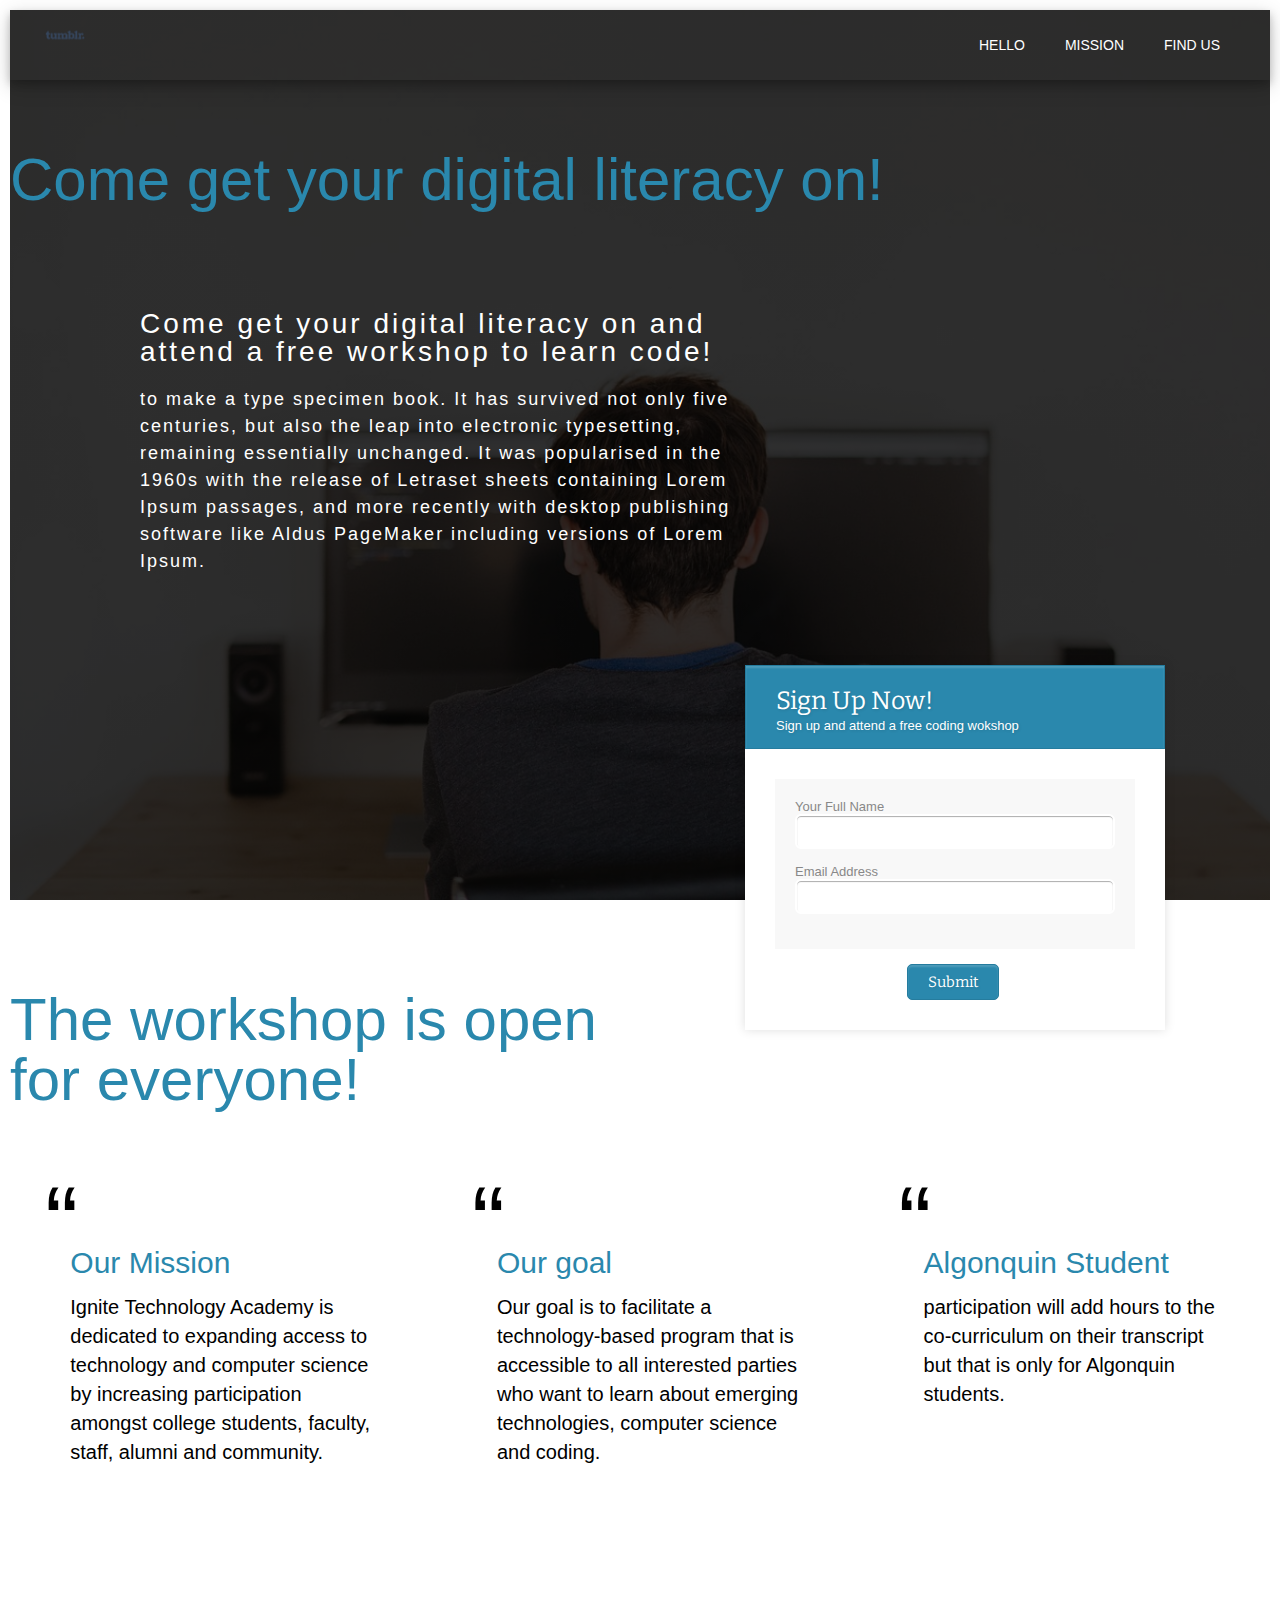
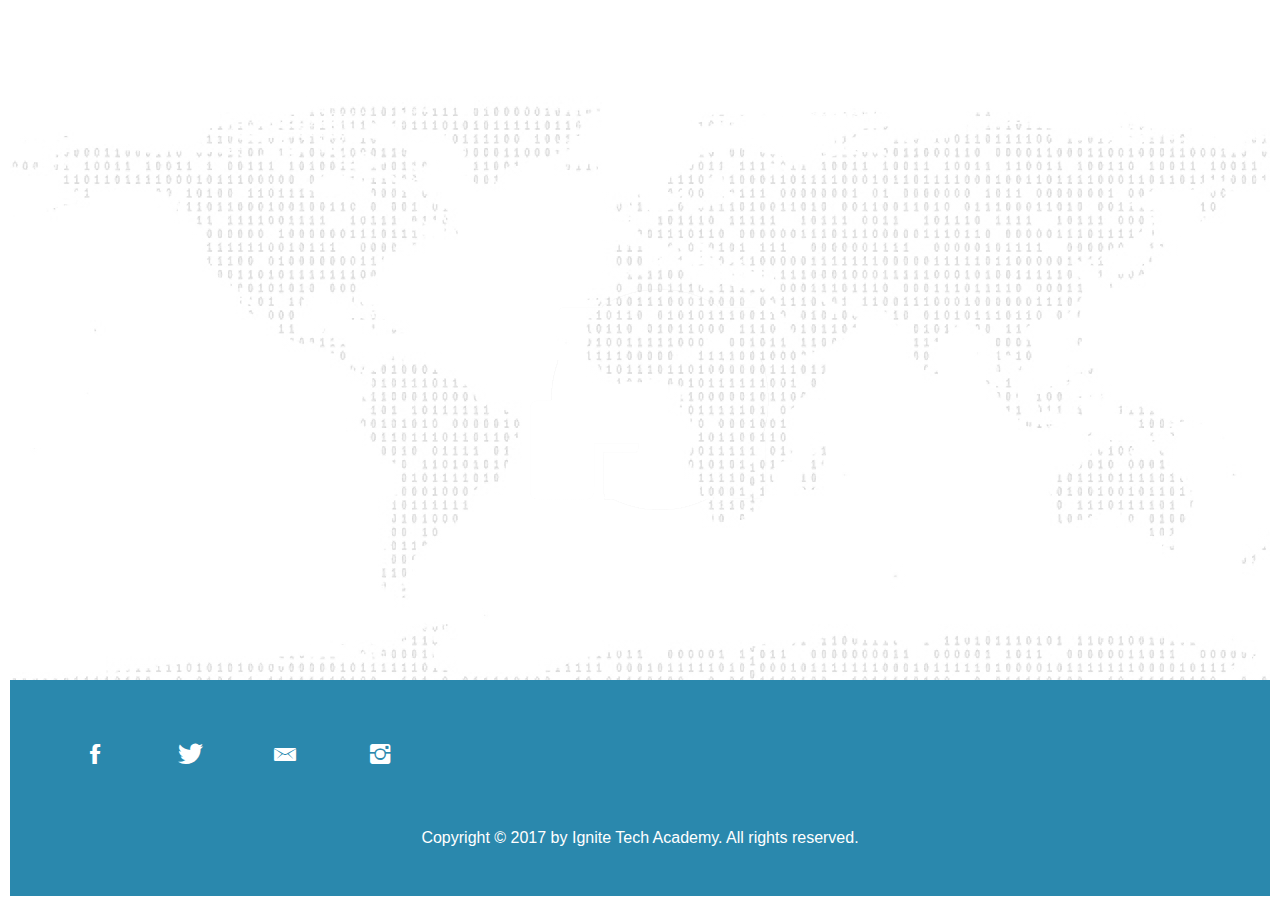
==== index.html @ 2195140e "first commit" ====
<!DOCTYPE html>
<html lang="en">

<head>
    <link href='http://fonts.googleapis.com/css?family=Bitter' rel='stylesheet' type='text/css'>
    <link rel="stylesheet" href="https://maxcdn.bootstrapcdn.com/bootstrap/4.0.0-beta/css/bootstrap.min.css" integrity="sha384-/Y6pD6FV/Vv2HJnA6t+vslU6fwYXjCFtcEpHbNJ0lyAFsXTsjBbfaDjzALeQsN6M" crossorigin="anonymous">

    <link rel="stylesheet" type="text/css" href="./css/reset.css">
    <link rel="stylesheet" type="text/css" href="./css/grid.css">
    <link rel="stylesheet" type="text/css" href="./css/style.css">
    <link rel="stylesheet" type="text/css" href="./css/ionicons.min.css">
    
    <script type="text/javascript" src="script.js"></script>
    <script src="jquery.min.js"></script>
   
    <meta charset="UTF-8">
    <title>Ignite</title>


    <script>
        $(document).ready(function() {


            $('.nav-hello').click(function() {
                var headerTop = $('.header').offset().top;

                $('html,body').animate({
                    scrollTop: headerTop
                }, 1000);
            });

            $('.nav-mission').click(function() {
                var missionTop = $('.section-mission').offset().top;

                $('html,body').animate({
                    scrollTop: missionTop
                }, 1000);
            });

            $('.nav-findus').click(function() {
                var findUsTop = $('.section-findus').offset().top;

                $('html,body').animate({
                    scrollTop: findUsTop
                }, 1000);
            });

        });
        
    
    </script>


</head>

<body>
    <header>
        <nav>
            <img class="logo" src="img/logo.jpg">
            <div class="navi-bar">
                <ul>
                    <li class="nav-hello">HELLO</li>
                    <li class="nav-mission">MISSION</li>
                    <li class="nav-findus">FIND US</li>
                </ul>
            </div>
        </nav>
        <div class="row intro">
            <h1>Come get your digital literacy on!</h1>

        </div>

        <div class="row">

            <div class="left">

                <h2>Come get your digital literacy on and attend a free workshop to learn code!</h2>

                <p> to make a type specimen book. It has survived not only five centuries, but also the leap into electronic typesetting, remaining essentially unchanged. It was popularised in the 1960s with the release of Letraset sheets containing Lorem Ipsum passages, and more recently with desktop publishing software like Aldus PageMaker including versions of Lorem Ipsum.</p>

            </div>
            <div class="right">

                <div class="form-style-10">
                    <h1>Sign Up Now!<span>Sign up and attend a free coding wokshop</span></h1>
                    <form>
                        <!--                        <div class="section">Full Name &amp; Email</div>-->
                        <div class="inner-wrap">
                            <label>Your Full Name <input type="text" name="field1" required /></label>
                            <label>Email Address <input type="email" name="field3" requr
                             /></label>
                        </div>

                        <div class="button-section">
                            <input type="submit" name="Sign Up" />

                        </div>
                    </form>
                </div>

            </div>

        </div>

    </header>
    <section class="section-mission js-section-mission">
        <div class="row">
            <h1>The workshop is open for everyone!</h1>
        </div>
        <div class="row">
            <div class="col span-1-of-3">
                <blockquote><span>Our Mission</span><br> Ignite Technology Academy is dedicated to expanding access to technology and computer science by increasing participation amongst college students, faculty, staff, alumni and community.

                </blockquote>

            </div>
            <div class="col span-1-of-3">
                <blockquote><span>Our goal</span><br> Our goal is to facilitate a technology-based program that is accessible to all interested parties who want to learn about emerging technologies, computer science and coding.

                </blockquote>

            </div>
            <div class="col span-1-of-3">
                <blockquote><span>Algonquin Student</span><br> participation will add hours to the co-curriculum on their transcript but that is only for Algonquin students.
                </blockquote>

            </div>
        </div>


    </section>
    <section class="section-findus js-section-findus">
        <iframe class="map" src="https://www.google.com/maps/embed?pb=!1m18!1m12!1m3!1d2804.02490873019!2d-75.75842888509526!3d45.34830944919092!2m3!1f0!2f0!3f0!3m2!1i1024!2i768!4f13.1!3m3!1m2!1s0x4cce071ee7d7f997%3A0x5547a440a81b0550!2sAlgonquin+College!5e0!3m2!1sen!2sca!4v1504034594044" frameborder="0" style="border:0" allowfullscreen></iframe>
    </section>

   <footer>
            <div class="row">

                        <ul class="social-links">
                            <li><a href="#"><i class="ion-social-facebook"></i></a></li>
                            <li><a href="https://twitter.com/ignitetechacad"><i class="ion-social-twitter"></i></a></li>
                            <li><a href="mailto:ignitetechacademy@gmail.com"><i class="ion-email"></i></a></li>
                            <li><a href="https://www.instagram.com/ignitetechacademy/"><i class="ion-social-instagram"></i></a></li>
                            
                        </ul>
            
            </div>
        
            <div class="row">
            
                <p>
                     Copyright &copy; 2017 by Ignite Tech Academy. All rights reserved. 
                </p>
            </div>
        
        
        </footer>
        

</body>

</html>
---- css/grid.css ----
/*  SECTIONS  ============================================================================= */

.section {
	clear: both;
	padding: 0px;
	margin: 0px;
}

/*  GROUPING  ============================================================================= */

.row {
    zoom: 1; /* For IE 6/7 (trigger hasLayout) */
}

.row:before,
.row:after {
    content:"";
    display:table;
}
.row:after {
    clear:both;
}

/*  GRID COLUMN SETUP   ==================================================================== */

.col {
	display: block;
	float:left;
	margin: 1% 0 1% 1.6%;
}

.col:first-child { margin-left: 0; } /* all browsers except IE6 and lower */


/*  REMOVE MARGINS AS ALL GO FULL WIDTH AT 480 PIXELS */

@media only screen and (max-width: 480px) {
	.col { 
		/*margin: 1% 0 1% 0%;*/
        margin: 0;
	}
}


/*  GRID OF TWO   ============================================================================= */


.span-2-of-2 {
	width: 100%;
}

.span-1-of-2 {
	width: 49.2%;
}

/*  GO FULL WIDTH AT LESS THAN 480 PIXELS */

@media only screen and (max-width: 480px) {
	.span-2-of-2 {
		width: 100%; 
	}
	.span-1-of-2 {
		width: 100%; 
	}
}


/*  GRID OF THREE   ============================================================================= */

	
.span-3-of-3 {
	width: 100%; 
}

.span-2-of-3 {
	width: 66.13%; 
}

.span-1-of-3 {
	width: 32.26%; 
}


/*  GO FULL WIDTH AT LESS THAN 480 PIXELS */

@media only screen and (max-width: 480px) {
	.span-3-of-3 {
		width: 100%; 
	}
	.span-2-of-3 {
		width: 100%; 
	}
	.span-1-of-3 {
		width: 100%;
	}
}

/*  GRID OF FOUR   ============================================================================= */

	
.span-4-of-4 {
	width: 100%; 
}

.span-3-of-4 {
	width: 74.6%; 
}

.span-2-of-4 {
	width: 49.2%; 
}

.span-1-of-4 {
	width: 23.8%; 
}


/*  GO FULL WIDTH AT LESS THAN 480 PIXELS */

@media only screen and (max-width: 480px) {
	.span-4-of-4 {
		width: 100%; 
	}
	.span-3-of-4 {
		width: 100%; 
	}
	.span-2-of-4 {
		width: 100%; 
	}
	.span-1-of-4 {
		width: 100%; 
	}
}


/*  GRID OF FIVE   ============================================================================= */

	
.span-5-of-5 {
	width: 100%;
}

.span-4-of-5 {
  	width: 79.68%; 
}

.span-3-of-5 {
  	width: 59.36%; 
}

.span-2-of-5 {
  	width: 39.04%;
}

.span-1-of-5 {
  	width: 18.72%;
}


/*  GO FULL WIDTH AT LESS THAN 480 PIXELS */

@media only screen and (max-width: 480px) {
	.span-5-of-5 {
		width: 100%; 
	}
	.span-4-of-5 {
		width: 100%; 
	}
	.span-3-of-5 {
		width: 100%; 
	}
	.span-2-of-5 {
		width: 100%; 
	}
	.span-1-of-5 {
		width: 100%; 
	}
}


/*  GRID OF SIX   ============================================================================= */


.span-6-of-6 {
	width: 100%;
}

.span-5-of-6 {
  	width: 83.06%;
}

.span-4-of-6 {
  	width: 66.13%;
}

.span-3-of-6 {
  	width: 49.2%;
}

.span-2-of-6 {
  	width: 32.26%;
}

.span-1-of-6 {
  	width: 15.33%;
}


/*  GO FULL WIDTH AT LESS THAN 480 PIXELS */

@media only screen and (max-width: 480px) {
	.span-6-of-6 {
		width: 100%; 
	}
	.span-5-of-6 {
		width: 100%; 
	}
	.span-4-of-6 {
		width: 100%; 
	}
	.span-3-of-6 {
		width: 100%; 
	}
	.span-2-of-6 {
		width: 100%; 
	}
	.span-1-of-6 {
		width: 100%; 
	}
}



/*  GRID OF SEVEN   ============================================================================= */


.span-7-of-7 {
	width: 100%;
}

.span-6-of-7 {
	width: 85.48%;
}

.span-5-of-7 {
  	width: 70.97%;
}

.span-4-of-7 {
  	width: 56.45%;
}

.span-3-of-7 {
  	width: 41.94%;
}

.span-2-of-7 {
  	width: 27.42%;
}

.span-1-of-7 {
  	width: 12.91%;
}


/*  GO FULL WIDTH AT LESS THAN 480 PIXELS */

@media only screen and (max-width: 480px) {
	.span-7-of-7 {
		width: 100%; 
	}
	.span-6-of-7 {
		width: 100%; 
	}
	.span-5-of-7 {
		width: 100%; 
	}
	.span-4-of-7 {
		width: 100%; 
	}
	.span-3-of-7 {
		width: 100%; 
	}
	.span-2-of-7 {
		width: 100%; 
	}
	.span-1-of-7 {
		width: 100%; 
	}
}


/*  GRID OF EIGHT   ============================================================================= */

	
.span-8-of-8 {
	width: 100%;
}

.span-7-of-8 {
	width: 87.3%; 
}

.span-6-of-8 {
	width: 74.6%; 
}

.span-5-of-8 {
	width: 61.9%; 
}

.span-4-of-8 {
	width: 49.2%; 
}

.span-3-of-8 {
	width: 36.5%;
}

.span-2-of-8 {
	width: 23.8%; 
}

.span-1-of-8 {
	width: 11.1%; 
}


/*  GO FULL WIDTH AT LESS THAN 480 PIXELS */

@media only screen and (max-width: 480px) {
	.span-8-of-8 {
		width: 100%; 
	}
	.span-7-of-8 {
		width: 100%; 
	}
	.span-6-of-8 {
		width: 100%; 
	}
	.span-5-of-8 {
		width: 100%; 
	}
	.span-4-of-8 {
		width: 100%; 
	}
	.span-3-of-8 {
		width: 100%; 
	}
	.span-2-of-8 {
		width: 100%; 
	}
	.span-1-of-8 {
		width: 100%; 
	}
}


/*  GRID OF NINE   ============================================================================= */


.span-9-of-9 {
	width: 100%;
}

.span-8-of-9 {
	width: 88.71%;
}

.span-7-of-9 {
	width: 77.42%; 
}

.span-6-of-9 {
	width: 66.13%; 
}

.span-5-of-9 {
	width: 54.84%; 
}

.span-4-of-9 {
	width: 43.55%; 
}

.span-3-of-9 {
	width: 32.26%;
}

.span-2-of-9 {
	width: 20.97%; 
}

.span-1-of-9 {
	width: 9.68%; 
}


/*  GO FULL WIDTH AT LESS THAN 480 PIXELS */

@media only screen and (max-width: 480px) {
	.span-9-of-9 {
		width: 100%; 
	}
	.span-8-of-9 {
		width: 100%; 
	}
	.span-7-of-9 {
		width: 100%; 
	}
	.span-6-of-9 {
		width: 100%; 
	}
	.span-5-of-9 {
		width: 100%; 
	}
	.span-4-of-9 {
		width: 100%; 
	}
	.span-3-of-9 {
		width: 100%; 
	}
	.span-2-of-9 {
		width: 100%; 
	}
	.span-1-of-9 {
		width: 100%; 
	}
}


/*  GRID OF TEN   ============================================================================= */


.span-10-of-10 {
	width: 100%;
}

.span-9-of-10 {
	width: 89.84%;
}

.span-8-of-10 {
	width: 79.68%;
}

.span-7-of-10 {
	width: 69.52%; 
}

.span-6-of-10 {
	width: 59.36%; 
}

.span-5-of-10 {
	width: 49.2%; 
}

.span-4-of-10 {
	width: 39.04%; 
}

.span-3-of-10 {
	width: 28.88%;
}

.span-2-of-10 {
	width: 18.72%; 
}

.span-1-of-10 {
	width: 8.56%; 
}


/*  GO FULL WIDTH AT LESS THAN 480 PIXELS */

@media only screen and (max-width: 480px) {
	.span-10-of-10 {
		width: 100%; 
	}
	.span-9-of-10 {
		width: 100%; 
	}
	.span-8-of-10 {
		width: 100%; 
	}
	.span-7-of-10 {
		width: 100%; 
	}
	.span-6-of-10 {
		width: 100%; 
	}
	.span-5-of-10 {
		width: 100%; 
	}
	.span-4-of-10 {
		width: 100%; 
	}
	.span-3-of-10 {
		width: 100%; 
	}
	.span-2-of-10 {
		width: 100%; 
	}
	.span-1-of-10 {
		width: 100%; 
	}
}


/*  GRID OF ELEVEN   ============================================================================= */

.span-11-of-11 {
	width: 100%;
}

.span-10-of-11 {
	width: 90.76%;
}

.span-9-of-11 {
	width: 81.52%;
}

.span-8-of-11 {
	width: 72.29%;
}

.span-7-of-11 {
	width: 63.05%; 
}

.span-6-of-11 {
	width: 53.81%; 
}

.span-5-of-11 {
	width: 44.58%; 
}

.span-4-of-11 {
	width: 35.34%; 
}

.span-3-of-11 {
	width: 26.1%;
}

.span-2-of-11 {
	width: 16.87%; 
}

.span-1-of-11 {
	width: 7.63%; 
}


/*  GO FULL WIDTH AT LESS THAN 480 PIXELS */

@media only screen and (max-width: 480px) {
	.span-11-of-11 {
		width: 100%; 
	}
	.span-10-of-11 {
		width: 100%; 
	}
	.span-9-of-11 {
		width: 100%; 
	}
	.span-8-of-11 {
		width: 100%; 
	}
	.span-7-of-11 {
		width: 100%; 
	}
	.span-6-of-11 {
		width: 100%; 
	}
	.span-5-of-11 {
		width: 100%; 
	}
	.span-4-of-11 {
		width: 100%; 
	}
	.span-3-of-11 {
		width: 100%; 
	}
	.span-2-of-11 {
		width: 100%; 
	}
	.span-1-of-11 {
		width: 100%; 
	}
}


/*  GRID OF TWELVE   ============================================================================= */

.span-12-of-12 {
	width: 100%;
}

.span-11-of-12 {
	width: 91.53%;
}

.span-10-of-12 {
	width: 83.06%;
}

.span-9-of-12 {
	width: 74.6%;
}

.span-8-of-12 {
	width: 66.13%;
}

.span-7-of-12 {
	width: 57.66%; 
}

.span-6-of-12 {
	width: 49.2%; 
}

.span-5-of-12 {
	width: 40.73%; 
}

.span-4-of-12 {
	width: 32.26%; 
}

.span-3-of-12 {
	width: 23.8%;
}

.span-2-of-12 {
	width: 15.33%; 
}

.span-1-of-12 {
	width: 6.86%; 
}


/*  GO FULL WIDTH AT LESS THAN 480 PIXELS */

@media only screen and (max-width: 480px) {
	.span-12-of-12 {
		width: 100%; 
	}
	.span-11-of-12 {
		width: 100%; 
	}
	.span-10-of-12 {
		width: 100%; 
	}
	.span-9-of-12 {
		width: 100%; 
	}
	.span-8-of-12 {
		width: 100%; 
	}
	.span-7-of-12 {
		width: 100%; 
	}
	.span-6-of-12 {
		width: 100%; 
	}
	.span-5-of-12 {
		width: 100%; 
	}
	.span-4-of-12 {
		width: 100%; 
	}
	.span-3-of-12 {
		width: 100%; 
	}
	.span-2-of-12 {
		width: 100%; 
	}
	.span-1-of-12 {
		width: 100%; 
	}
}
---- css/style.css ----
/************************************/
/*    Theme colour: #2a88ad         */
/*                : #fff            */
/************************************/

body {
    background-color: #fff;
    font-family: "Helvetica";
    font-size: 20px;
}

.left {
    float: left;
    width: 50%;
     padding: 50px 10px;
    padding-left: 100px;
}

.right {
    float: right;
}


/************************************/
/*    Header&Main                   */
/************************************/

header {
    background-image: linear-gradient(rgba(0, 0, 0, 0.8), rgba(0, 0, 0, 0.8)), url(../img/picture3.jpg);
    height: 100vh;
    background-repeat: no-repeat;
    background-attachment: fixed;
    background-size: cover;
    margin: 10px;
    margin-bottom: 0;
    widows: 100%;
}


/* LOGO                 */

header nav img {
    float: left;
    height: 50px;
    margin-left: 30px;
}

header nav {
    overflow: hidden;
    box-shadow: 0 4px 8px 0 rgba(0, 0, 0, 0.2), 0 6px 20px 0 rgba(0, 0, 0, 0.19);
}

header nav .navi-bar {
    float: right;
    margin: 10px;
    color: #fff;
    font-weight: 400;
    font-size: 14px;
}





ul li {
    float: left;
    margin-right: 40px;
    vertical-align: middle;
    line-height: 50px;
}

ul li:hover{
    cursor: pointer;
    border-bottom: 2px solid #2a88ad;
}


h1 {
    color: #2a88ad;
    font-size: 60px;
    margin: 0 auto;
    display: block;
    margin-top: 70px;
    margin-bottom: 50px;
}

header .left {
    float: left;
    width: 50%;
    padding: 50px 10px;
    padding-left: 130px;
    color: #fff;   
}

header .left h2{
    font-size: 28px;
    letter-spacing: 3px;
    margin-bottom: 20px;
}

header .left p{
    font-size: 18px;
    letter-spacing: 2px;
    line-height: 1.5;
    
}

header .right {
    float: right;
    width: 50%;
}

.form-style-10 {
    width: 360px;
    padding: 30px;
    margin: 40px auto;
    background: #FFF;
    /*
    border-radius: 10px;
    -webkit-border-radius:10px;
*/
    -moz-border-radius: 10px;
    box-shadow: 0px 0px 10px rgba(0, 0, 0, 0.13);
    -moz-box-shadow: 0px 0px 10px rgba(0, 0, 0, 0.13);
    -webkit-box-shadow: 0px 0px 10px rgba(0, 0, 0, 0.13);
}

.form-style-10 .inner-wrap {
    padding: 20px;
    background: #F8F8F8;
    /*    border-radius: 6px;*/
    margin-bottom: 15px;
}

.form-style-10 h1 {
    background: #2A88AD;
    padding: 20px 30px 15px 30px;
    margin: -30px -30px 30px -30px;
    /*    border-radius: 10px 10px 0 0;*/
    /*
    -webkit-border-radius: 10px 10px 0 0;
    -moz-border-radius: 10px 10px 0 0;
*/
    color: #fff;
    text-shadow: 1px 1px 3px rgba(0, 0, 0, 0.12);
    font: normal 25px 'Bitter', serif;
    -moz-box-shadow: inset 0px 2px 2px 0px rgba(255, 255, 255, 0.17);
    -webkit-box-shadow: inset 0px 2px 2px 0px rgba(255, 255, 255, 0.17);
    box-shadow: inset 0px 2px 2px 0px rgba(255, 255, 255, 0.17);
    border: 1px solid #257C9E;
}

.form-style-10 h1>span {
    display: block;
    margin-top: 2px;
    font: 13px Arial, Helvetica, sans-serif;
}

.form-style-10 label {
    display: block;
    font: 13px Arial, Helvetica, sans-serif;
    color: #888;
    margin-bottom: 15px;
}

.form-style-10 input[type="text"],
.form-style-10 input[type="email"],
.form-style-10 select {
    display: block;
    box-sizing: border-box;
    -webkit-box-sizing: border-box;
    -moz-box-sizing: border-box;
    width: 100%;
    padding: 8px;
    border-radius: 6px;
    -webkit-border-radius: 6px;
    -moz-border-radius: 6px;
    border: 2px solid #fff;
    box-shadow: inset 0px 1px 1px rgba(0, 0, 0, 0.33);
    -moz-box-shadow: inset 0px 1px 1px rgba(0, 0, 0, 0.33);
    -webkit-box-shadow: inset 0px 1px 1px rgba(0, 0, 0, 0.33);
}

.form-style-10 .section {
    font: normal 20px 'Bitter', serif;
    color: #2A88AD;
    margin-bottom: 5px;
}

.form-style-10 .section span {
    background: #2A88AD;
    padding: 5px 10px 5px 10px;
    position: absolute;
    border-radius: 50%;
    -webkit-border-radius: 50%;
    -moz-border-radius: 50%;
    border: 4px solid #fff;
    font-size: 14px;
    margin-left: -45px;
    color: #fff;
    margin-top: -3px;
}

.form-style-10 input[type="button"],
.form-style-10 input[type="submit"] {
    background: #2A88AD;
    padding: 8px 20px 8px 20px;
    /* border-radius: 5px; */
    -webkit-border-radius: 5px;
    -moz-border-radius: 5px;
    color: #fff;
    text-shadow: 1px 1px 3px rgba(0, 0, 0, 0.12);
    font: normal 30px 'Bitter', serif;
    -moz-box-shadow: inset 0px 2px 2px 0px rgba(255, 255, 255, 0.17);
    -webkit-box-shadow: inset 0px 2px 2px 0px rgba(255, 255, 255, 0.17);
    box-shadow: inset 0px 2px 2px 0px rgba(255, 255, 255, 0.17);
    border: 1px solid #257C9E;
    font-size: 15px;
}

.form-style-10 input[type="button"]:hover,
.form-style-10 input[type="submit"]:hover {
    background: #2A6881;
    -moz-box-shadow: inset 0px 2px 2px 0px rgba(255, 255, 255, 0.28);
    -webkit-box-shadow: inset 0px 2px 2px 0px rgba(255, 255, 255, 0.28);
    box-shadow: inset 0px 2px 2px 0px rgba(255, 255, 255, 0.28);
}

.button-section {
 width: 95.15px; 
  margin: 0 auto;
}


/************************************/
/*    SECTION-MISSION               */
/************************************/


.section-mission {
    
    margin: 10px;
    height: 750px;
     background-image: linear-gradient(rgba(255, 255, 255, 0.8), rgba(255, 255, 255, 0.8)), url(../img/picture2-1.png);
    background-attachment: fixed; /*image stays there when scrolled*/
    
}


blockquote {
    padding: 5%;
    margin: 20px;
    margin-left: 40px;

    line-height: 145%;
    position: relative; /*parent relative child -> absolute*/
    margin-top: 40px;
    
}

blockquote span{
    color: #2a88ad;
    font-size: 30px;
    font-weight: 400;
    line-height: 200%;
}

blockquote:before {    /*sources from*/
    content: "\201C"; /*https://css-tricks.com/snippets/html/glyphs/*/
    font-size: 500%;
    display: block;
    position: absolute;
    top: -5px;
    left: -5px;
}



/************************************/
/*    SECTION-FINDUS                */
/************************************/



.section-findus {
    margin: 0 10px;
    height: 600px;
     background-image: linear-gradient(rgba(255, 255, 255, 0.8), rgba(255, 255, 255, 0.8)), url(/img/picture2-1.png);
}

.section-findus .map {

    width: 100%;
    height: 100%;

}

/************************************/
/*    FOOTER                       */
/************************************/



footer {
    margin: 10px;
    margin-top: 0;
    background-color: #2a88ad;
    padding: 50px;
    font-size: 80%;
    color: #fff;
}


.social-links {
    margin: 0 auto;
    list-style: none;
}



.social-links li {
    text-align: center;
    width: 70px;
    height: 70px;
    display: inline-block;
    margin-right: 25px;
}

.social-links li:last-child {
    margin:0;
}

.social-links li a:link,
.social-links li a:visited {
    
    text-decoration: none;
    border: 0;
    color: #fff; 
}

.social-links li a:link,
.social-links li a:visited {
    font-size: 170%; 
}

.ion-social-facebook,
.ion-social-twitter,
.ion-social-googleplus,
.ion-social-instagram {
    transition: color: 0.2s;
    
}


.ion-social-facebook:hover {
    color: #3b5998;
}

.ion-social-twitter:hover {
    color: #55acee;
}

.ion-social-googleplus:hover {
    color: #dd4b39;
}

.ion-social-instagram:hover {
    color: #e95950
}



footer p {
    margin: 0 auto;
    color: #fff;
    text-align: center;
    margin-top: 30px;
}
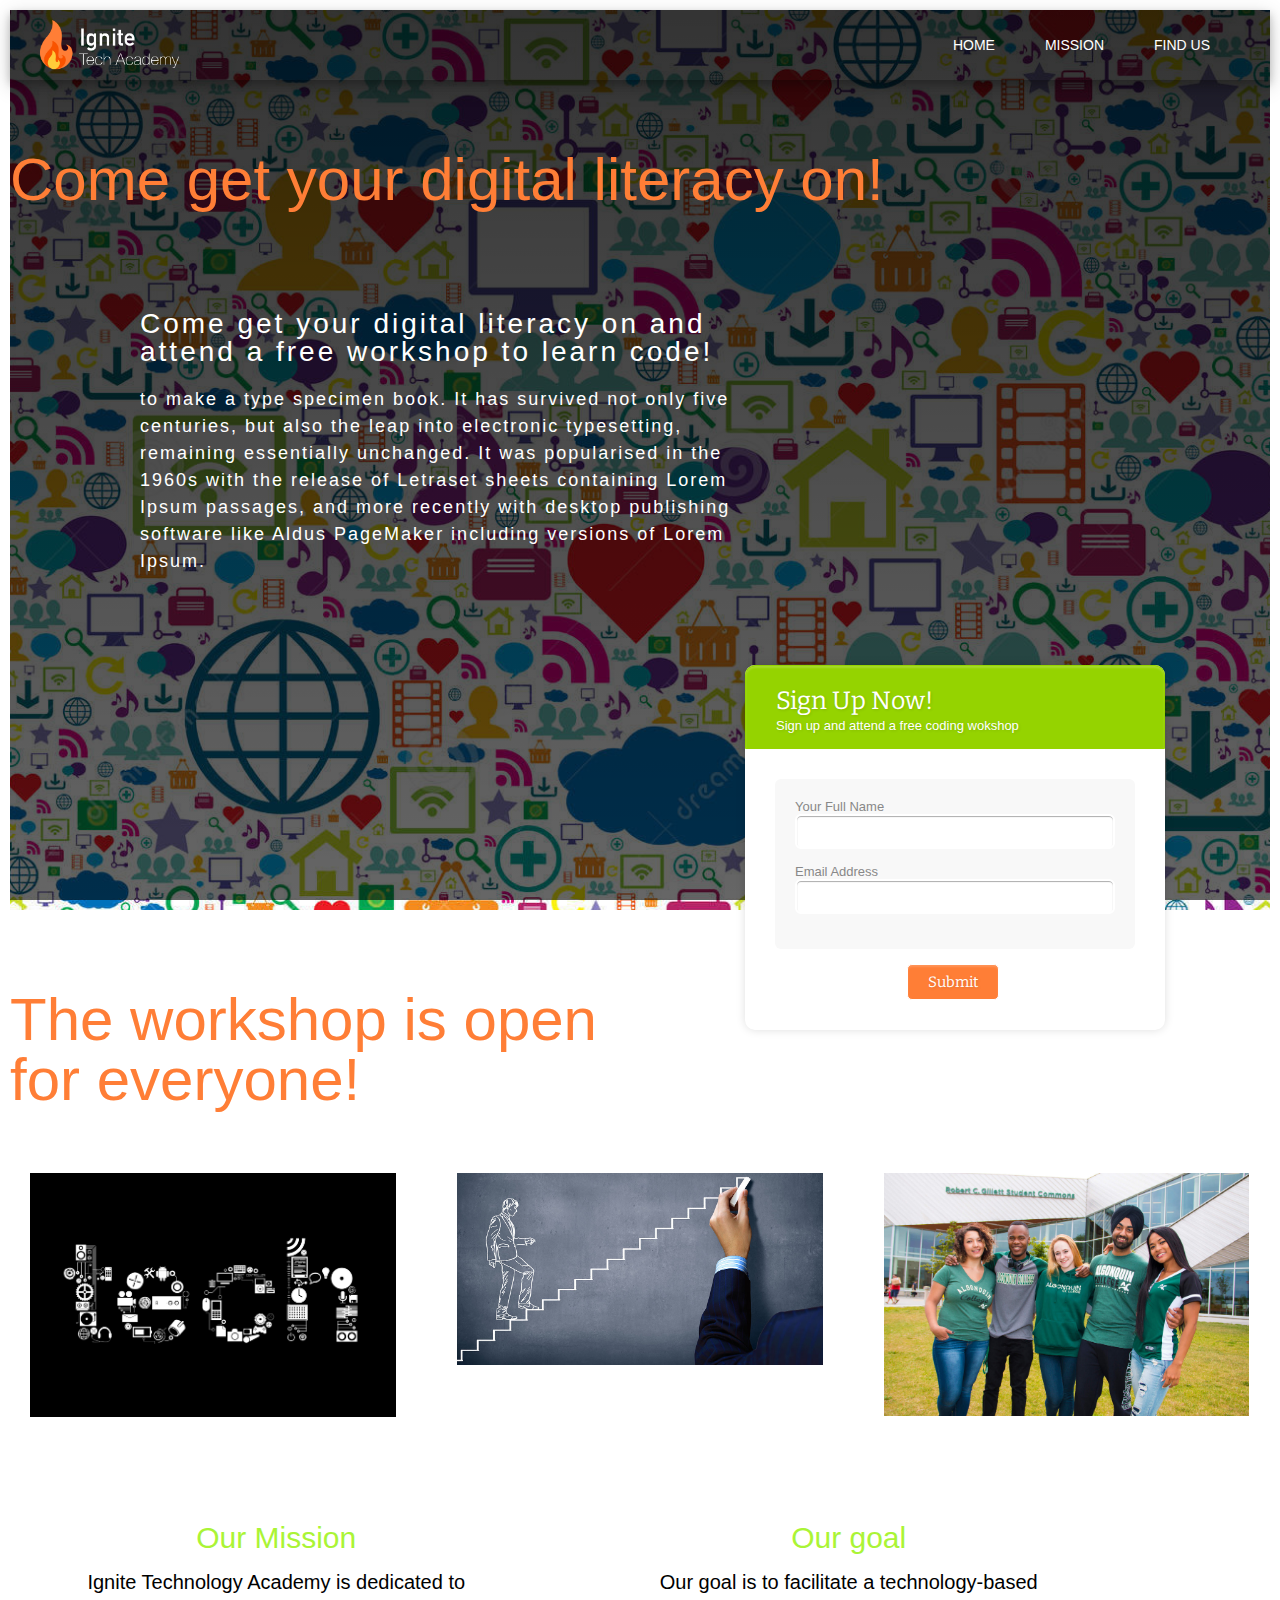
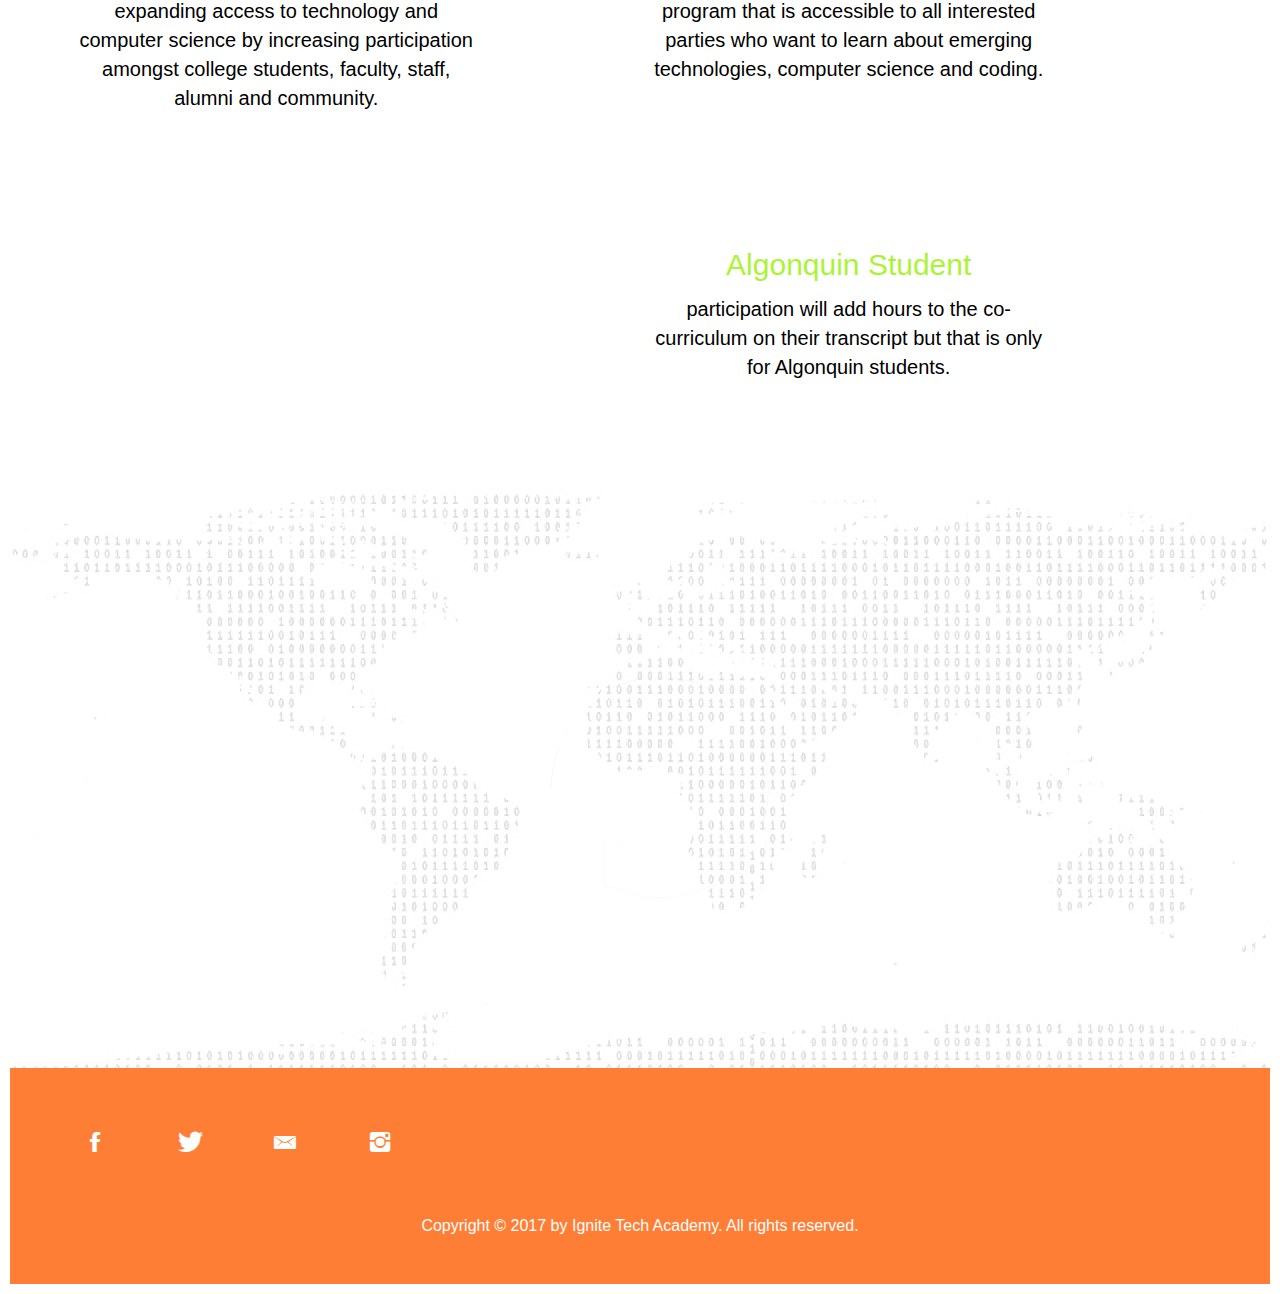
==== commit aa4ec9d4: "background and colour changes" ====
--- a/index.html
+++ b/index.html
@@ -56,10 +56,10 @@
 <body>
     <header>
         <nav>
-            <img class="logo" src="img/logo.jpg">
+            <img class="logo" src="img/logo2.png">
             <div class="navi-bar">
                 <ul>
-                    <li class="nav-hello">HELLO</li>
+                    <li class="nav-hello">HOME</li>
                     <li class="nav-mission">MISSION</li>
                     <li class="nav-findus">FIND US</li>
                 </ul>
@@ -107,22 +107,34 @@
         <div class="row">
             <h1>The workshop is open for everyone!</h1>
         </div>
+        
+        <idv class="row">
+            <div class="col span-1-of-3">
+            <img src="img/tech.png">
+            </div>
+            <div class="col span-1-of-3">
+            <img src="img/goal.jpg">
+            </div>
+            <div class="col span-1-of-3">
+            <img src="img/student.jpg">
+            </div>
+            
+        </idv>
         <div class="row">
-            <div class="col span-1-of-3">
+            <div class="col span-1-of-3 contents">
                 <blockquote><span>Our Mission</span><br> Ignite Technology Academy is dedicated to expanding access to technology and computer science by increasing participation amongst college students, faculty, staff, alumni and community.
 
                 </blockquote>
 
             </div>
-            <div class="col span-1-of-3">
-                <blockquote><span>Our goal</span><br> Our goal is to facilitate a technology-based program that is accessible to all interested parties who want to learn about emerging technologies, computer science and coding.
+            <div class="col span-1-of-3 contents">
+                <span>Our goal</span><br> Our goal is to facilitate a technology-based program that is accessible to all interested parties who want to learn about emerging technologies, computer science and coding.
 
-                </blockquote>
 
             </div>
-            <div class="col span-1-of-3">
-                <blockquote><span>Algonquin Student</span><br> participation will add hours to the co-curriculum on their transcript but that is only for Algonquin students.
-                </blockquote>
+            <div class="col span-1-of-3 contents">
+                <span>Algonquin Student</span><br> participation will add hours to the co-curriculum on their transcript but that is only for Algonquin students.
+             
 
             </div>
         </div>
--- a/css/style.css
+++ b/css/style.css
@@ -1,6 +1,6 @@
 /************************************/
-/*    Theme colour: #2a88ad         */
-/*                : #fff            */
+/*    Theme colour: #FF7E36   ORANGE */
+/*                : #95D300   GREEN  */
 /************************************/
 
 body {
@@ -26,7 +26,7 @@
 /************************************/
 
 header {
-    background-image: linear-gradient(rgba(0, 0, 0, 0.8), rgba(0, 0, 0, 0.8)), url(../img/picture3.jpg);
+    background-image: linear-gradient(rgba(0, 0, 0, 0.8), rgba(0, 0, 0, 0.6)), url(../img/background.jpg);
     height: 100vh;
     background-repeat: no-repeat;
     background-attachment: fixed;
@@ -39,16 +39,28 @@
 
 /* LOGO                 */
 
-header nav img {
+header nav .logo {
     float: left;
     height: 50px;
+    width: auto;
     margin-left: 30px;
+ 
+    position: absolute;
+    transform: translateY(-50%);
+    top: 50%;
+    
+
 }
 
 header nav {
+    position: relative;
+    height: 70px;
     overflow: hidden;
     box-shadow: 0 4px 8px 0 rgba(0, 0, 0, 0.2), 0 6px 20px 0 rgba(0, 0, 0, 0.19);
 }
+
+
+
 
 header nav .navi-bar {
     float: right;
@@ -64,19 +76,21 @@
 
 ul li {
     float: left;
-    margin-right: 40px;
+    margin-right: 50px;
     vertical-align: middle;
     line-height: 50px;
 }
 
-ul li:hover{
+header ul li:hover{
     cursor: pointer;
-    border-bottom: 2px solid #2a88ad;
+    padding: 2px 10px;
+    background-color: #95D300;
+    border-radius: 3px;
 }
 
 
 h1 {
-    color: #2a88ad;
+    color: #FF7E36;
     font-size: 60px;
     margin: 0 auto;
     display: block;
@@ -115,10 +129,9 @@
     padding: 30px;
     margin: 40px auto;
     background: #FFF;
-    /*
+
     border-radius: 10px;
     -webkit-border-radius:10px;
-*/
     -moz-border-radius: 10px;
     box-shadow: 0px 0px 10px rgba(0, 0, 0, 0.13);
     -moz-box-shadow: 0px 0px 10px rgba(0, 0, 0, 0.13);
@@ -128,26 +141,26 @@
 .form-style-10 .inner-wrap {
     padding: 20px;
     background: #F8F8F8;
-    /*    border-radius: 6px;*/
+   border-radius: 6px;
     margin-bottom: 15px;
 }
 
 .form-style-10 h1 {
-    background: #2A88AD;
+    background: #95D300;
     padding: 20px 30px 15px 30px;
     margin: -30px -30px 30px -30px;
-    /*    border-radius: 10px 10px 0 0;*/
-    /*
+       border-radius: 10px 10px 0 0;
+
     -webkit-border-radius: 10px 10px 0 0;
     -moz-border-radius: 10px 10px 0 0;
-*/
+
     color: #fff;
     text-shadow: 1px 1px 3px rgba(0, 0, 0, 0.12);
     font: normal 25px 'Bitter', serif;
     -moz-box-shadow: inset 0px 2px 2px 0px rgba(255, 255, 255, 0.17);
     -webkit-box-shadow: inset 0px 2px 2px 0px rgba(255, 255, 255, 0.17);
     box-shadow: inset 0px 2px 2px 0px rgba(255, 255, 255, 0.17);
-    border: 1px solid #257C9E;
+    border: 1px solid #95D300;
 }
 
 .form-style-10 h1>span {
@@ -203,7 +216,7 @@
 
 .form-style-10 input[type="button"],
 .form-style-10 input[type="submit"] {
-    background: #2A88AD;
+    background: #FF7E36 ;
     padding: 8px 20px 8px 20px;
     /* border-radius: 5px; */
     -webkit-border-radius: 5px;
@@ -214,13 +227,13 @@
     -moz-box-shadow: inset 0px 2px 2px 0px rgba(255, 255, 255, 0.17);
     -webkit-box-shadow: inset 0px 2px 2px 0px rgba(255, 255, 255, 0.17);
     box-shadow: inset 0px 2px 2px 0px rgba(255, 255, 255, 0.17);
-    border: 1px solid #257C9E;
+    border: 1px solid #fff ;
     font-size: 15px;
 }
 
 .form-style-10 input[type="button"]:hover,
 .form-style-10 input[type="submit"]:hover {
-    background: #2A6881;
+    background: #95D300  ;
     -moz-box-shadow: inset 0px 2px 2px 0px rgba(255, 255, 255, 0.28);
     -webkit-box-shadow: inset 0px 2px 2px 0px rgba(255, 255, 255, 0.28);
     box-shadow: inset 0px 2px 2px 0px rgba(255, 255, 255, 0.28);
@@ -240,33 +253,39 @@
 .section-mission {
     
     margin: 10px;
-    height: 750px;
+    height: auto;
      background-image: linear-gradient(rgba(255, 255, 255, 0.8), rgba(255, 255, 255, 0.8)), url(../img/picture2-1.png);
     background-attachment: fixed; /*image stays there when scrolled*/
     
 }
 
-
-blockquote {
+.section-mission .col.span-1-of-3 {
+    text-align: center;
+}
+
+
+.section-mission img {
+    width:  90%;
+    height: 100%;
+}
+
+.contents {
     padding: 5%;
-    margin: 20px;
     margin-left: 40px;
 
     line-height: 145%;
     position: relative; /*parent relative child -> absolute*/
-    margin-top: 40px;
-    
-}
-
-blockquote span{
-    color: #2a88ad;
+    
+}
+
+.contents span{
+    color: #AAF436;
     font-size: 30px;
     font-weight: 400;
     line-height: 200%;
 }
 
-blockquote:before {    /*sources from*/
-    content: "\201C"; /*https://css-tricks.com/snippets/html/glyphs/*/
+.contents:before {    /*sources from*/
     font-size: 500%;
     display: block;
     position: absolute;
@@ -304,7 +323,7 @@
 footer {
     margin: 10px;
     margin-top: 0;
-    background-color: #2a88ad;
+    background-color: #FF7E36;
     padding: 50px;
     font-size: 80%;
     color: #fff;
@@ -345,7 +364,7 @@
 
 .ion-social-facebook,
 .ion-social-twitter,
-.ion-social-googleplus,
+.ion-email,
 .ion-social-instagram {
     transition: color: 0.2s;
     
@@ -360,8 +379,8 @@
     color: #55acee;
 }
 
-.ion-social-googleplus:hover {
-    color: #dd4b39;
+.ion-email:hover {
+    color: #f4c20d;
 }
 
 .ion-social-instagram:hover {
